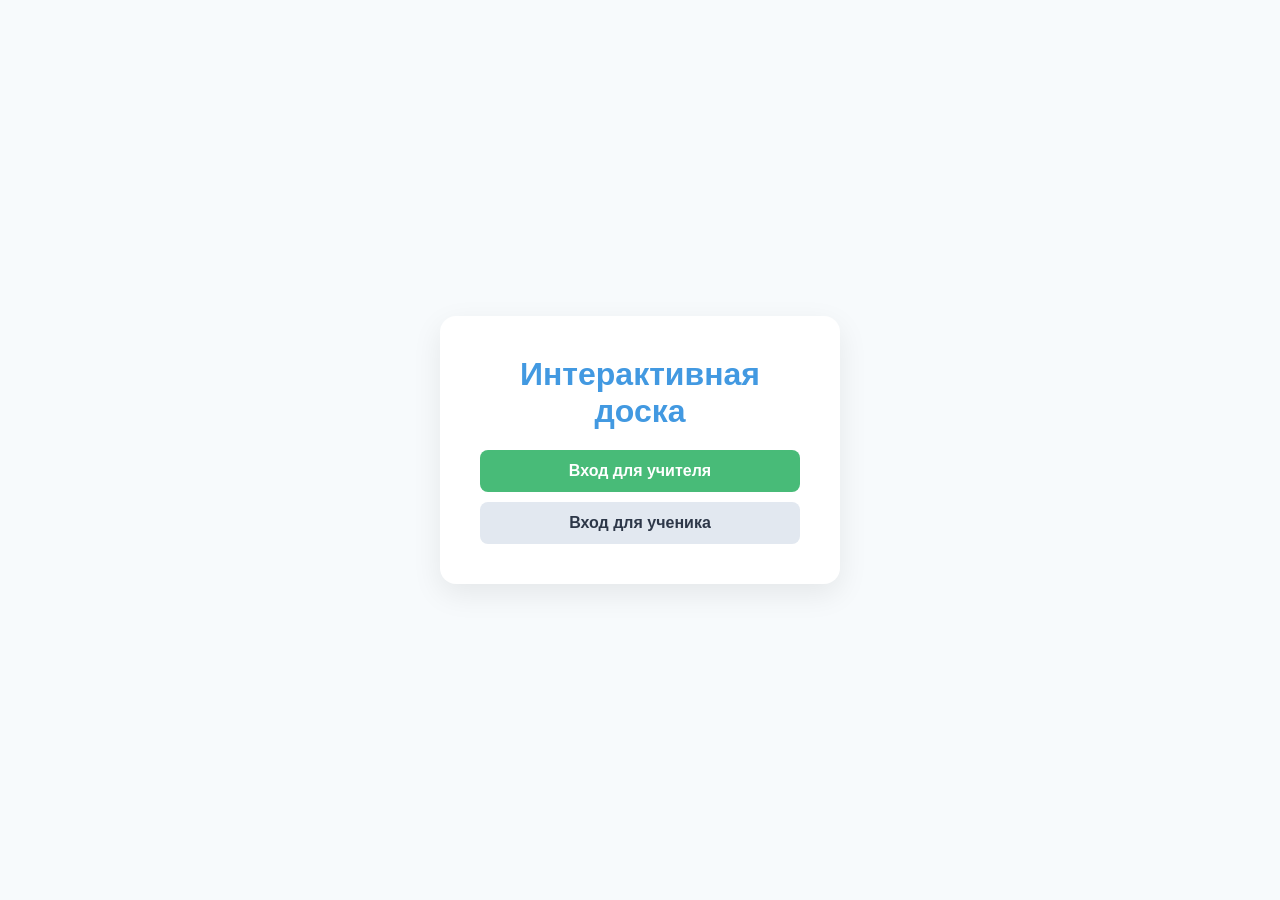
==== templates/index.html @ b68ac1a4 "first commit" ====
<!DOCTYPE html>
<html lang="ru">
<head>
    <meta charset="UTF-8">
    <meta name="viewport" content="width=device-width, initial-scale=1.0">
    <title>Устный счет</title>
    <link rel="stylesheet" href="/static/css/style.css">
</head>
<body>
    <div class="login-container">
        <div class="login-box">
            <h1 style="color: var(--primary); margin-bottom: 20px;">Интерактивная доска</h1>
            <button class="btn btn-success" style="width: 100%; margin-bottom: 10px;" onclick="location.href='/teacher'">Вход для учителя</button>
            <button class="btn" style="width: 100%; background: #e2e8f0; color: #2d3748;" onclick="location.href='/student'">Вход для ученика</button>
        </div>
    </div>
</body>
</html>
---- static/css/style.css ----
:root {
    --primary: #4299e1; --danger: #f56565; --success: #48bb78; --ui-bg: rgba(255, 255, 255, 0.98);
}
* { box-sizing: border-box; margin: 0; padding: 0; font-family: 'Segoe UI', sans-serif; user-select: none; }

/* Убираем глобальную блокировку, чтобы работали инпуты */
body { background: #e2e8f0; overflow: hidden; }

/* Блокируем жесты ТОЛЬКО когда открыт холст */
.no-gestures { touch-action: none; overscroll-behavior: none; }

#viewport { width: 100vw; height: 100vh; position: absolute; top:0; left:0; background: #cbd5e0; overflow: hidden; cursor: crosshair;}
#canvasWrapper { position: absolute; transform-origin: 0 0; box-shadow: 0 0 20px rgba(0,0,0,0.15); background-color: #fff;}
canvas { position: absolute; top: 0; left: 0; }
#mainCanvas { z-index: 1; }
#draftCanvas { z-index: 2; pointer-events: none; }

/* Кастомный курсор */
#brushCursor { position: fixed; border-radius: 50%; pointer-events: none; z-index: 9999; transform: translate(-50%, -50%); border: 1px solid rgba(0,0,0,0.4); display: none; background: transparent; transition: width 0.1s, height 0.1s; }

/* Фоны (Клетка, Линейка) - Теперь через SVG Base64 для идеального масштабирования на ПК */
.bg-blank { background-color: #fff; }
.bg-grid { background-color: #fff; background-image: url('data:image/svg+xml;utf8,<svg xmlns="http://www.w3.org/2000/svg" width="40" height="40"><path d="M40 0L0 0 0 40" fill="none" stroke="%23cbd5e0" stroke-width="1.5"/></svg>'); }
.bg-lines { background-color: #fff; background-image: url('data:image/svg+xml;utf8,<svg xmlns="http://www.w3.org/2000/svg" width="40" height="40"><path d="M40 40L0 40" fill="none" stroke="%23cbd5e0" stroke-width="1.5"/></svg>'); }

/* UI Панели - Ровные и аккуратные */
.toolbar { position: absolute; background: var(--ui-bg); border-radius: 12px; box-shadow: 0 4px 15px rgba(0,0,0,0.15); display: flex; gap: 4px; padding: 6px; z-index: 1000; border: 1px solid #e2e8f0;}
.toolbar-left { top: 50%; left: 15px; transform: translateY(-50%); flex-direction: column; }
.toolbar-bottom { bottom: 15px; left: 50%; transform: translateX(-50%); flex-direction: row; align-items: center;}
.toolbar-top-right { top: 15px; right: 15px; flex-direction: row; }
hr { border: 0; border-top: 1px solid #e2e8f0; width: 100%; margin: 4px 0; }
.divider { width: 1px; height: 24px; background: #e2e8f0; margin: 0 4px; }

.tool-btn { background: none; border: 2px solid transparent; border-radius: 8px; width: 44px; height: 44px; cursor: pointer; display: flex; align-items: center; justify-content: center; transition: 0.2s; color: #4a5568;}
.tool-btn:active { transform: scale(0.9); }
.tool-btn:hover { background: #f7fafc; }
.tool-btn.active { background: #ebf8ff; border-color: var(--primary); color: var(--primary); }

.color-btn { width: 30px; height: 30px; border-radius: 50%; border: 2px solid #fff; box-shadow: 0 0 0 2px #cbd5e0; cursor: pointer; transition: 0.2s; margin: 0 2px;}
.color-btn.active { box-shadow: 0 0 0 3px var(--primary); transform: scale(1.15); }
.size-btn { width: 32px; height: 32px; border-radius: 50%; background: #edf2f7; display: flex; align-items: center; justify-content: center; cursor: pointer; margin: 0 2px;}
.size-btn div { background: #2d3748; border-radius: 50%; }
.size-btn.active { border: 2px solid var(--primary); background: #ebf8ff;}

.action-btn { position: absolute; bottom: 20px; right: 20px; font-size: 18px; padding: 14px 30px; border-radius: 12px; border: none; font-weight: 600; color: white; background: var(--success); cursor: pointer; box-shadow: 0 6px 15px rgba(0,0,0,0.15); z-index: 1000; transition: 0.3s; }
.action-btn:active { transform: scale(0.95); }

/* Градиенты */
.feedback-overlay { position: fixed; top:0; left:0; width:100%; height:100%; pointer-events: none; opacity: 0; z-index: 900; transition: opacity 1s ease, box-shadow 1s ease; }
.feedback-red { opacity: 1; box-shadow: inset 0 0 150px 50px rgba(245, 101, 101, 0.4); }
.feedback-green { opacity: 1; box-shadow: inset 0 0 150px 50px rgba(72, 187, 120, 0.4); }
.feedback-locked { opacity: 1; box-shadow: inset 0 0 150px 50px rgba(66, 153, 225, 0.25); background: rgba(255,255,255,0.05); }

/* Вход */
.login-container { display: flex; height: 100vh; align-items: center; justify-content: center; background: #f7fafc; z-index: 2000; position: relative;}
.login-box { background: white; padding: 40px; border-radius: 16px; box-shadow: 0 10px 30px rgba(0,0,0,0.08); text-align: center; max-width: 400px; width: 90%;}
.login-box input { display: block; width: 100%; margin: 15px 0; padding: 15px; border-radius: 8px; border: 1px solid #cbd5e0; font-size: 18px; outline: none; transition: 0.2s;}
.login-box input:focus { border-color: var(--primary); box-shadow: 0 0 0 3px rgba(66, 153, 225, 0.2);}

/* Учитель */
.dashboard-header { padding: 15px 25px; background: white; box-shadow: 0 2px 10px rgba(0,0,0,0.1); display: flex; justify-content: space-between; align-items: center;}
.grid { display: grid; grid-template-columns: repeat(auto-fill, minmax(240px, 1fr)); gap: 20px; padding: 20px; }
.student-card { background: white; border-radius: 12px; padding: 12px; box-shadow: 0 2px 8px rgba(0,0,0,0.08); position: relative; transition: all 0.3s ease; border: 4px solid transparent;}
.student-card.ready { border-color: var(--success); transform: translateY(-5px); box-shadow: 0 10px 20px rgba(72,187,120,0.2); order: -1; }
.student-card img { width: 100%; height: 170px; object-fit: contain; background: #fff; border-radius: 8px; cursor: pointer; border: 1px solid #e2e8f0; }
.card-actions { position: absolute; top: 15px; right: 15px; display: none; gap: 5px; }
.student-card:hover .card-actions { display: flex; }
.btn { padding: 12px 20px; border: none; border-radius: 8px; font-size: 16px; font-weight: 600; cursor: pointer; transition: 0.2s;}
.btn:active { transform: scale(0.95); }
.btn-danger { background: var(--danger); color: white;}
.btn-success { background: var(--success); color: white;}


/* Экран предупреждения об ориентации */
.orientation-overlay {
    display: none; position: fixed; top: 0; left: 0; width: 100vw; height: 100vh;
    background: rgba(45, 55, 72, 0.95); color: white; z-index: 10000;
    flex-direction: column; align-items: center; justify-content: center; text-align: center; padding: 30px;
}
.orientation-overlay svg { width: 64px; height: 64px; margin-bottom: 20px; animation: rotatePhone 2s infinite ease-in-out; }
@keyframes rotatePhone { 0% { transform: rotate(0deg); } 50% { transform: rotate(-90deg); } 100% { transform: rotate(-90deg); } }

/* --- МОБИЛЬНАЯ АДАПТАЦИЯ (ВЕРТИКАЛЬНЫЙ РЕЖИМ) --- */
@media screen and (max-width: 768px) and (orientation: portrait) {
    /* Перемещаем кнопку "Ответить" наверх по центру, чтобы не перекрывала цвета */
    .action-btn { 
        top: 15px; 
        bottom: auto; 
        right: 50%; 
        transform: translateX(50%); 
        padding: 10px 24px; 
        font-size: 16px;
        box-shadow: 0 4px 10px rgba(0,0,0,0.15);
    }
    .action-btn:active { transform: translateX(50%) scale(0.95); }
    
    /* Сдвигаем правую панель ниже, чтобы она не налезла на кнопку */
    .toolbar-top-right { top: 75px; right: 10px; }
    
    /* Делаем панель инструментов слева чуть компактнее */
    .toolbar-left { left: 10px; padding: 4px; }
    .tool-btn { width: 38px; height: 38px; }
}
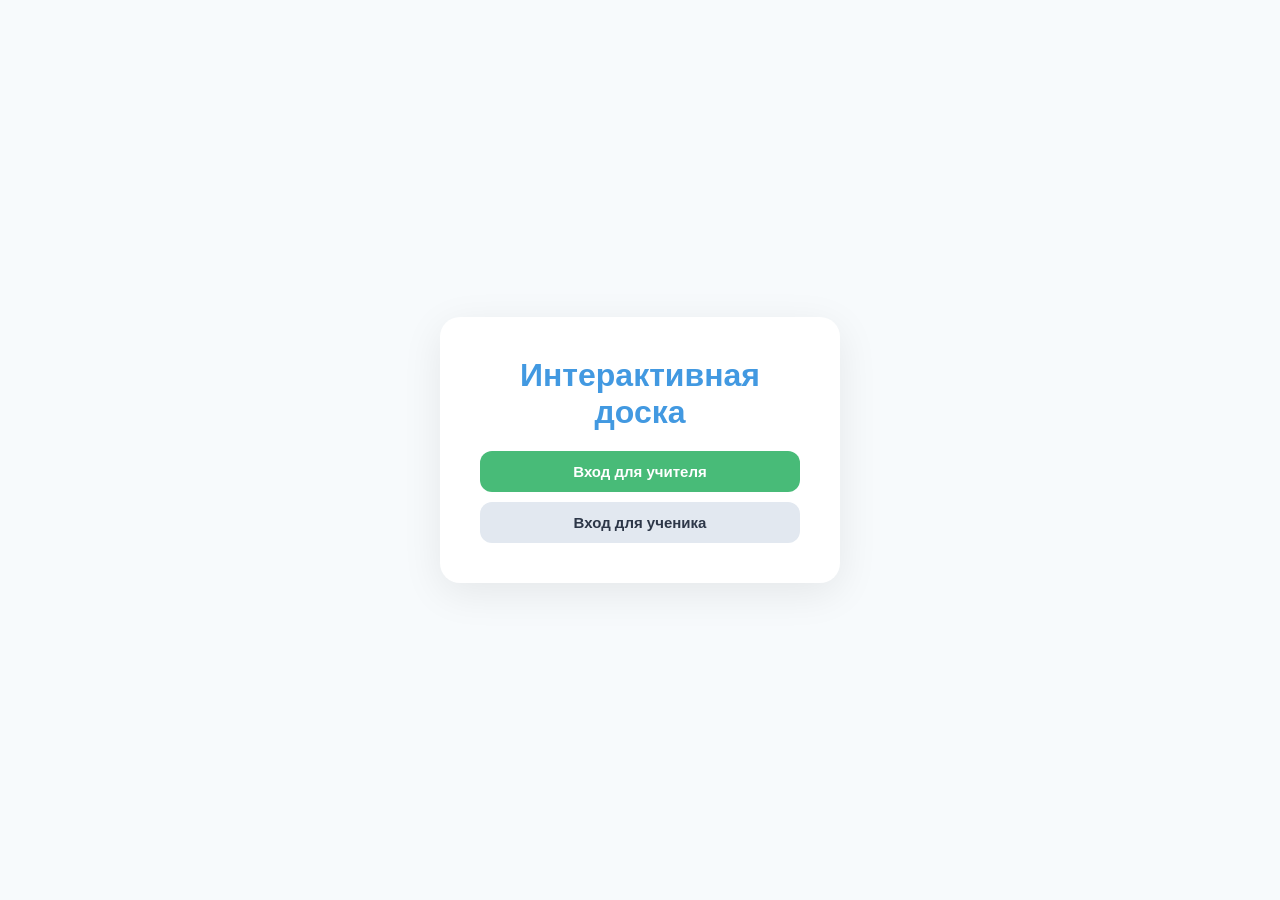
==== commit f2855e85: "lot of updates" ====
--- a/templates/index.html
+++ b/templates/index.html
@@ -1,3 +1,4 @@
+<!-- --- START OF FILE index.html --- -->
 <!DOCTYPE html>
 <html lang="ru">
 <head>
--- a/static/css/style.css
+++ b/static/css/style.css
@@ -1,33 +1,45 @@
+/* --- START OF FILE static/css/style.css --- */
 :root {
-    --primary: #4299e1; --danger: #f56565; --success: #48bb78; --ui-bg: rgba(255, 255, 255, 0.98);
+    --primary: #4299e1; 
+    --danger: #f56565; 
+    --success: #48bb78; 
+    --ui-bg: rgba(255, 255, 255, 0.98);
+    --text-dark: #2d3748;
+    --text-muted: #a0aec0;
 }
-* { box-sizing: border-box; margin: 0; padding: 0; font-family: 'Segoe UI', sans-serif; user-select: none; }
+* { box-sizing: border-box; margin: 0; padding: 0; font-family: -apple-system, BlinkMacSystemFont, 'Segoe UI', Roboto, Helvetica, Arial, sans-serif; user-select: none; }
 
-/* Убираем глобальную блокировку, чтобы работали инпуты */
-body { background: #e2e8f0; overflow: hidden; }
-
-/* Блокируем жесты ТОЛЬКО когда открыт холст */
+body { background: #e2e8f0; overflow: hidden; color: var(--text-dark); }
 .no-gestures { touch-action: none; overscroll-behavior: none; }
 
-#viewport { width: 100vw; height: 100vh; position: absolute; top:0; left:0; background: #cbd5e0; overflow: hidden; cursor: crosshair;}
+#viewport { width: 100vw; height: 100vh; height: 100dvh; position: absolute; top:0; left:0; background: #cbd5e0; overflow: hidden; cursor: crosshair;}
 #canvasWrapper { position: absolute; transform-origin: 0 0; box-shadow: 0 0 20px rgba(0,0,0,0.15); background-color: #fff;}
-canvas { position: absolute; top: 0; left: 0; }
-#mainCanvas { z-index: 1; }
-#draftCanvas { z-index: 2; pointer-events: none; }
 
-/* Кастомный курсор */
+/* Запрет перетаскивания и выделения самого Canvas */
+canvas { 
+    position: absolute; top: 0; left: 0; 
+    -webkit-user-drag: none; 
+    -khtml-user-drag: none; 
+    -moz-user-drag: none; 
+    -o-user-drag: none; 
+    user-drag: none;
+    user-select: none;
+    -webkit-user-select: none;
+}
+
+#mainCanvas, #tMainCanvas { z-index: 1; }
+#draftCanvas, #tDraftCanvas { z-index: 2; pointer-events: none; }
+
 #brushCursor { position: fixed; border-radius: 50%; pointer-events: none; z-index: 9999; transform: translate(-50%, -50%); border: 1px solid rgba(0,0,0,0.4); display: none; background: transparent; transition: width 0.1s, height 0.1s; }
 
-/* Фоны (Клетка, Линейка) - Теперь через SVG Base64 для идеального масштабирования на ПК */
 .bg-blank { background-color: #fff; }
-.bg-grid { background-color: #fff; background-image: url('data:image/svg+xml;utf8,<svg xmlns="http://www.w3.org/2000/svg" width="40" height="40"><path d="M40 0L0 0 0 40" fill="none" stroke="%23cbd5e0" stroke-width="1.5"/></svg>'); }
-.bg-lines { background-color: #fff; background-image: url('data:image/svg+xml;utf8,<svg xmlns="http://www.w3.org/2000/svg" width="40" height="40"><path d="M40 40L0 40" fill="none" stroke="%23cbd5e0" stroke-width="1.5"/></svg>'); }
+.bg-grid { background-color: #fff; background-image: url('data:image/svg+xml;utf8,<svg xmlns="http://www.w3.org/2000/svg" width="80" height="80"><path d="M80 0L0 0 0 80" fill="none" stroke="%23cbd5e0" stroke-width="1.5"/></svg>'); }
+.bg-lines { background-color: #fff; background-image: url('data:image/svg+xml;utf8,<svg xmlns="http://www.w3.org/2000/svg" width="80" height="80"><path d="M80 80L0 80" fill="none" stroke="%23cbd5e0" stroke-width="1.5"/></svg>'); }
 
-/* UI Панели - Ровные и аккуратные */
 .toolbar { position: absolute; background: var(--ui-bg); border-radius: 12px; box-shadow: 0 4px 15px rgba(0,0,0,0.15); display: flex; gap: 4px; padding: 6px; z-index: 1000; border: 1px solid #e2e8f0;}
-.toolbar-left { top: 50%; left: 15px; transform: translateY(-50%); flex-direction: column; }
-.toolbar-bottom { bottom: 15px; left: 50%; transform: translateX(-50%); flex-direction: row; align-items: center;}
-.toolbar-top-right { top: 15px; right: 15px; flex-direction: row; }
+.toolbar-left { top: 50%; left: calc(15px + env(safe-area-inset-left)); transform: translateY(-50%); flex-direction: column; }
+.toolbar-bottom { bottom: calc(15px + env(safe-area-inset-bottom)); left: 50%; transform: translateX(-50%); flex-direction: row; align-items: center;}
+.toolbar-top-right { top: calc(15px + env(safe-area-inset-top)); right: calc(15px + env(safe-area-inset-right)); flex-direction: row; }
 hr { border: 0; border-top: 1px solid #e2e8f0; width: 100%; margin: 4px 0; }
 .divider { width: 1px; height: 24px; background: #e2e8f0; margin: 0 4px; }
 
@@ -39,65 +51,122 @@
 .color-btn { width: 30px; height: 30px; border-radius: 50%; border: 2px solid #fff; box-shadow: 0 0 0 2px #cbd5e0; cursor: pointer; transition: 0.2s; margin: 0 2px;}
 .color-btn.active { box-shadow: 0 0 0 3px var(--primary); transform: scale(1.15); }
 .size-btn { width: 32px; height: 32px; border-radius: 50%; background: #edf2f7; display: flex; align-items: center; justify-content: center; cursor: pointer; margin: 0 2px;}
-.size-btn div { background: #2d3748; border-radius: 50%; }
+.size-btn div { background: var(--text-dark); border-radius: 50%; }
 .size-btn.active { border: 2px solid var(--primary); background: #ebf8ff;}
 
-.action-btn { position: absolute; bottom: 20px; right: 20px; font-size: 18px; padding: 14px 30px; border-radius: 12px; border: none; font-weight: 600; color: white; background: var(--success); cursor: pointer; box-shadow: 0 6px 15px rgba(0,0,0,0.15); z-index: 1000; transition: 0.3s; }
+/* Кнопки теперь выровнены по центру */
+.btn { padding: 12px 20px; border: none; border-radius: 12px; font-size: 15px; font-weight: 600; cursor: pointer; transition: all 0.2s; display: inline-flex; align-items: center; justify-content: center; gap: 8px;}
+.btn:active { transform: scale(0.95); }
+.btn-danger { background: var(--danger); color: white;}
+.btn-danger:hover { background: #e53e3e; }
+.btn-success { background: var(--success); color: white;}
+.btn-success:hover { background: #38a169; box-shadow: 0 4px 12px rgba(72,187,120,0.3);}
+.btn-primary { background: var(--primary); color: white;}
+.btn-primary:hover { background: #3182ce; box-shadow: 0 4px 12px rgba(66, 153, 225, 0.3);}
+.btn-outline { background: white; border: 2px solid #e2e8f0; color: var(--text-dark);}
+.btn-outline:hover { background: #f7fafc; border-color: #cbd5e0;}
+
+.action-btn { 
+    position: absolute; 
+    bottom: calc(20px + env(safe-area-inset-bottom)); 
+    right: calc(20px + env(safe-area-inset-right)); 
+    font-size: 18px; padding: 14px 30px; border-radius: 12px; border: none; font-weight: 600; color: white; background: var(--success); cursor: pointer; box-shadow: 0 6px 15px rgba(0,0,0,0.15); z-index: 1000; transition: 0.3s; 
+}
 .action-btn:active { transform: scale(0.95); }
 
-/* Градиенты */
 .feedback-overlay { position: fixed; top:0; left:0; width:100%; height:100%; pointer-events: none; opacity: 0; z-index: 900; transition: opacity 1s ease, box-shadow 1s ease; }
-.feedback-red { opacity: 1; box-shadow: inset 0 0 150px 50px rgba(245, 101, 101, 0.4); }
-.feedback-green { opacity: 1; box-shadow: inset 0 0 150px 50px rgba(72, 187, 120, 0.4); }
-.feedback-locked { opacity: 1; box-shadow: inset 0 0 150px 50px rgba(66, 153, 225, 0.25); background: rgba(255,255,255,0.05); }
+.feedback-red { opacity: 1; box-shadow: inset 0 0 50px 15px rgba(245, 101, 101, 0.7); }
+.feedback-green { opacity: 1; box-shadow: inset 0 0 50px 15px rgba(72, 187, 120, 0.7); }
+.feedback-locked { opacity: 1; box-shadow: inset 0 0 50px 15px rgba(66, 153, 225, 0.6); background: rgba(255,255,255,0.05); }
 
-/* Вход */
-.login-container { display: flex; height: 100vh; align-items: center; justify-content: center; background: #f7fafc; z-index: 2000; position: relative;}
-.login-box { background: white; padding: 40px; border-radius: 16px; box-shadow: 0 10px 30px rgba(0,0,0,0.08); text-align: center; max-width: 400px; width: 90%;}
-.login-box input { display: block; width: 100%; margin: 15px 0; padding: 15px; border-radius: 8px; border: 1px solid #cbd5e0; font-size: 18px; outline: none; transition: 0.2s;}
-.login-box input:focus { border-color: var(--primary); box-shadow: 0 0 0 3px rgba(66, 153, 225, 0.2);}
+.login-container { 
+    display: flex; height: 100vh; height: 100dvh; align-items: flex-start; 
+    justify-content: center; background: #f7fafc; z-index: 2000; position: relative; overflow-y: auto; 
+    padding-top: 10vh; 
+}
+.login-box { 
+    background: white; padding: 40px; border-radius: 20px; box-shadow: 0 10px 40px rgba(0,0,0,0.08); 
+    text-align: center; max-width: 400px; width: 90%; margin: auto;
+}
+.login-box h1, .login-box h2 { color: var(--text-dark); margin-bottom: 25px; font-weight: 700; }
+.login-box input { 
+    display: block; width: 100%; margin-bottom: 15px; padding: 16px; 
+    border-radius: 12px; border: 2px solid #e2e8f0; font-size: 16px; font-weight: 500;
+    outline: none; transition: all 0.2s; background: #f8fafc; color: var(--text-dark);
+    user-select: text; 
+}
+.login-box input::placeholder { color: var(--text-muted); font-weight: 400;}
+.login-box input:focus { border-color: var(--primary); background: #fff; box-shadow: 0 4px 12px rgba(66, 153, 225, 0.15);}
+input[type="number"]::-webkit-outer-spin-button, input[type="number"]::-webkit-inner-spin-button { -webkit-appearance: none; margin: 0; }
+input[type="number"] { -moz-appearance: textfield; }
 
-/* Учитель */
-.dashboard-header { padding: 15px 25px; background: white; box-shadow: 0 2px 10px rgba(0,0,0,0.1); display: flex; justify-content: space-between; align-items: center;}
-.grid { display: grid; grid-template-columns: repeat(auto-fill, minmax(240px, 1fr)); gap: 20px; padding: 20px; }
-.student-card { background: white; border-radius: 12px; padding: 12px; box-shadow: 0 2px 8px rgba(0,0,0,0.08); position: relative; transition: all 0.3s ease; border: 4px solid transparent;}
-.student-card.ready { border-color: var(--success); transform: translateY(-5px); box-shadow: 0 10px 20px rgba(72,187,120,0.2); order: -1; }
-.student-card img { width: 100%; height: 170px; object-fit: contain; background: #fff; border-radius: 8px; cursor: pointer; border: 1px solid #e2e8f0; }
-.card-actions { position: absolute; top: 15px; right: 15px; display: none; gap: 5px; }
+.easter-egg { position: fixed; bottom: calc(10px + env(safe-area-inset-bottom)); left: 50%; transform: translateX(-50%); font-size: 11px; color: var(--text-muted); opacity: 0.4; text-align: center; width: 90%; pointer-events: none; z-index: 3000;}
+
+.dashboard-header { padding: 15px 30px; background: white; box-shadow: 0 2px 15px rgba(0,0,0,0.05); display: flex; justify-content: space-between; align-items: center; flex-wrap: wrap; gap: 15px;}
+.dashboard-actions { display: flex; gap: 10px; align-items: center;}
+.grid { display: grid; grid-template-columns: repeat(auto-fill, minmax(260px, 1fr)); gap: 25px; padding: 30px; overflow-y: auto; max-height: calc(100vh - 80px); }
+.student-card { background: white; border-radius: 16px; padding: 15px; box-shadow: 0 4px 12px rgba(0,0,0,0.06); position: relative; transition: all 0.3s cubic-bezier(0.4, 0, 0.2, 1); border: 4px solid transparent;}
+.student-card.ready { border-color: var(--success); transform: translateY(-8px); box-shadow: 0 15px 25px rgba(72,187,120,0.2); order: -1; }
+
+/* УБРАЛИ ФОН В ВИДЕ СЕТКИ ДЛЯ ПРЕВЬЮ */
+.board-thumb-container { background: #fff; border: 1px solid #e2e8f0; border-radius: 10px; cursor: pointer; transition: 0.2s; position: relative; overflow: hidden; height: 180px; }
+.student-card img { width: 100%; height: 100%; object-fit: contain; position: relative; z-index: 2; }
+.board-thumb-container:hover { transform: scale(1.02); }
+
+.card-actions { position: absolute; top: 20px; right: 20px; display: none; gap: 4px; z-index: 10;}
 .student-card:hover .card-actions { display: flex; }
-.btn { padding: 12px 20px; border: none; border-radius: 8px; font-size: 16px; font-weight: 600; cursor: pointer; transition: 0.2s;}
-.btn:active { transform: scale(0.95); }
-.btn-danger { background: var(--danger); color: white;}
-.btn-success { background: var(--success); color: white;}
 
+.dropdown { position: relative; display: inline-block; }
+.kebab-btn { background: rgba(255,255,255,0.9); border-radius: 12px; width: 44px; height: 44px; display: flex; align-items: center; justify-content: center; font-size: 20px; font-weight: bold; cursor: pointer; border: 1px solid #e2e8f0; box-shadow: 0 2px 5px rgba(0,0,0,0.1); color: var(--text-dark); transition: 0.2s;}
+.kebab-btn:hover { background: #f7fafc; }
 
-/* Экран предупреждения об ориентации */
+/* ИСПРАВЛЕНИЕ ВЫПАДАЮЩЕГО МЕНЮ (чтобы оно не закрывалось при наведении) */
+.dropdown-content { display: none; position: absolute; right: 0; top: 100%; margin-top: 0; padding-top: 0; background: white; box-shadow: 0 4px 15px rgba(0,0,0,0.15); border-radius: 12px; border: 1px solid #e2e8f0; z-index: 100; min-width: 140px; overflow: hidden;}
+.dropdown-content button { display: block; width: 100%; text-align: left; background: none; color: var(--danger); padding: 12px 15px; border: none; cursor: pointer; font-size: 14px; font-weight: 600;}
+.dropdown-content button:hover { background: #fee2e2; }
+.dropdown:hover .dropdown-content { display: block; }
+
 .orientation-overlay {
-    display: none; position: fixed; top: 0; left: 0; width: 100vw; height: 100vh;
-    background: rgba(45, 55, 72, 0.95); color: white; z-index: 10000;
+    display: none; position: fixed; top: 0; left: 0; width: 100vw; height: 100vh; height: 100dvh;
+    background: rgba(26, 32, 44, 0.98); color: white; z-index: 10000;
     flex-direction: column; align-items: center; justify-content: center; text-align: center; padding: 30px;
 }
-.orientation-overlay svg { width: 64px; height: 64px; margin-bottom: 20px; animation: rotatePhone 2s infinite ease-in-out; }
+.orientation-overlay svg { width: 72px; height: 72px; margin-bottom: 25px; animation: rotatePhone 2s infinite ease-in-out; color: var(--primary);}
 @keyframes rotatePhone { 0% { transform: rotate(0deg); } 50% { transform: rotate(-90deg); } 100% { transform: rotate(-90deg); } }
+.orientation-overlay h3 { font-size: 24px; margin-bottom: 15px; }
+.orientation-overlay p { color: #cbd5e0; font-size: 16px; line-height: 1.5; max-width: 300px;}
 
-/* --- МОБИЛЬНАЯ АДАПТАЦИЯ (ВЕРТИКАЛЬНЫЙ РЕЖИМ) --- */
+.modal-board-container {
+    position: relative;
+    width: 95vw;
+    height: 90vh;
+    background: #cbd5e0;
+    border-radius: 12px;
+    overflow: hidden;
+    box-shadow: 0 10px 40px rgba(0,0,0,0.5);
+    cursor: crosshair;
+}
+.modal-board-container #tWrapper {
+    position: absolute; transform-origin: 0 0; background-color: #fff;
+}
+
+@media screen and (min-height: 600px) { .login-container { align-items: center; padding-top: 0; } }
+
 @media screen and (max-width: 768px) and (orientation: portrait) {
-    /* Перемещаем кнопку "Ответить" наверх по центру, чтобы не перекрывала цвета */
     .action-btn { 
-        top: 15px; 
-        bottom: auto; 
-        right: 50%; 
-        transform: translateX(50%); 
-        padding: 10px 24px; 
-        font-size: 16px;
-        box-shadow: 0 4px 10px rgba(0,0,0,0.15);
+        top: calc(15px + env(safe-area-inset-top)); 
+        bottom: auto; right: 50%; transform: translateX(50%); 
+        padding: 12px 28px; font-size: 16px; box-shadow: 0 4px 15px rgba(0,0,0,0.15);
     }
     .action-btn:active { transform: translateX(50%) scale(0.95); }
-    
-    /* Сдвигаем правую панель ниже, чтобы она не налезла на кнопку */
-    .toolbar-top-right { top: 75px; right: 10px; }
-    
-    /* Делаем панель инструментов слева чуть компактнее */
-    .toolbar-left { left: 10px; padding: 4px; }
-    .tool-btn { width: 38px; height: 38px; }
+    .toolbar-top-right { top: calc(85px + env(safe-area-inset-top)); right: calc(10px + env(safe-area-inset-right)); }
+}
+
+@media screen and (max-height: 600px) and (orientation: landscape) {
+    .toolbar-left { left: calc(5px + env(safe-area-inset-left)); gap: 2px; padding: 4px; border-radius: 8px;}
+    .tool-btn { width: 36px; height: 36px; }
+    .tool-btn svg { width: 20px; height: 20px; }
+    hr { margin: 2px 0; }
+    .toolbar-bottom { bottom: calc(5px + env(safe-area-inset-bottom)); padding: 4px;}
+    .action-btn { bottom: calc(10px + env(safe-area-inset-bottom)); right: calc(10px + env(safe-area-inset-right)); padding: 10px 20px; font-size: 16px;}
 }
